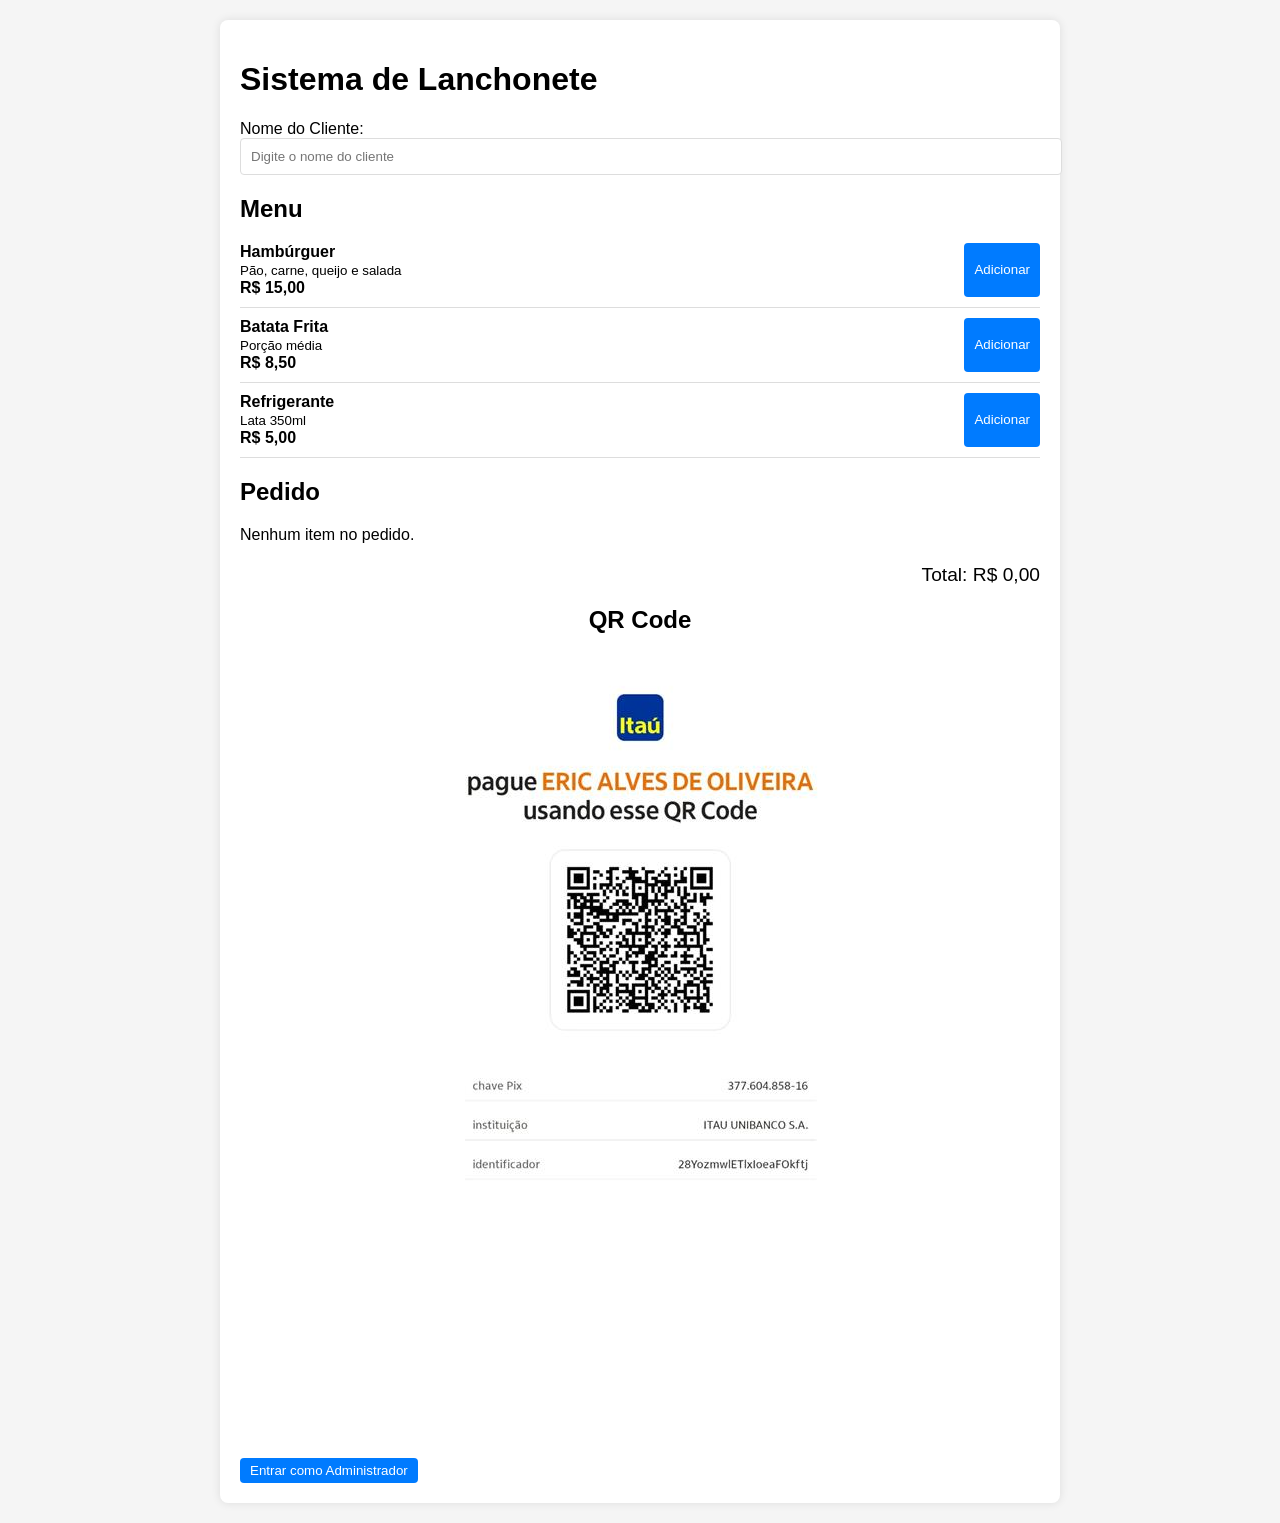
==== index.html @ cea85340 "Update index.html" ====
<!DOCTYPE html>
<html lang="pt-BR">
<head>
    <meta charset="UTF-8">
    <meta name="viewport" content="width=device-width, initial-scale=1.0">
    <title>Sistema de Lanchonete</title>
    <style>
        body {
            font-family: Arial, sans-serif;
            margin: 0;
            padding: 0;
            background-color: #f5f5f5;
        }
        .container {
            max-width: 800px;
            margin: 20px auto;
            padding: 20px;
            background: #fff;
            border-radius: 8px;
            box-shadow: 0 0 10px rgba(0, 0, 0, 0.1);
        }
        .menu-item, .order-item {
            display: flex;
            justify-content: space-between;
            margin-bottom: 10px;
            padding-bottom: 10px;
            border-bottom: 1px solid #ddd;
        }
        button {
            padding: 5px 10px;
            border: none;
            background-color: #007bff;
            color: #fff;
            border-radius: 4px;
            cursor: pointer;
        }
        button:hover {
            background-color: #0056b3;
        }
        .total {
            text-align: right;
            font-size: 1.2em;
            margin-top: 20px;
        }
        .customer-name {
            margin-bottom: 20px;
        }
        .customer-name input {
            width: 100%;
            padding: 10px;
            border: 1px solid #ddd;
            border-radius: 4px;
        }
        .orders-table {
            margin-top: 20px;
            width: 100%;
            border-collapse: collapse;
        }
        .orders-table th, .orders-table td {
            border: 1px solid #ddd;
            padding: 10px;
            text-align: left;
        }
        .orders-table th {
            background-color: #f5f5f5;
        }
        .admin-section {
            display: none;
        }
        .qr-code {
            text-align: center;
            margin-top: 20px;
        }
    </style>
</head>
<body>
    <div class="container">
        <h1>Sistema de Lanchonete</h1>

        <div class="customer-name">
            <label for="customerName">Nome do Cliente:</label>
            <input type="text" id="customerName" placeholder="Digite o nome do cliente">
        </div>

        <h2>Menu</h2>
        <div id="menu">
            <div class="menu-item">
                <div>
                    <strong>Hambúrguer</strong><br>
                    <small>Pão, carne, queijo e salada</small><br>
                    <strong>R$ 15,00</strong>
                </div>
                <button onclick="addToOrder('Hambúrguer', 15.00)">Adicionar</button>
            </div>
            <div class="menu-item">
                <div>
                    <strong>Batata Frita</strong><br>
                    <small>Porção média</small><br>
                    <strong>R$ 8,50</strong>
                </div>
                <button onclick="addToOrder('Batata Frita', 8.50)">Adicionar</button>
            </div>
            <div class="menu-item">
                <div>
                    <strong>Refrigerante</strong><br>
                    <small>Lata 350ml</small><br>
                    <strong>R$ 5,00</strong>
                </div>
                <button onclick="addToOrder('Refrigerante', 5.00)">Adicionar</button>
            </div>
        </div>

        <h2>Pedido</h2>
        <div id="order">
            <p>Nenhum item no pedido.</p>
        </div>

        <div class="total" id="total">
            Total: R$ 0,00
        </div>

        <div class="admin-section" id="adminSection">
            <h2>Planilha de Pedidos</h2>
            <table class="orders-table" id="ordersTable">
                <thead>
                    <tr>
                        <th>Cliente</th>
                        <th>Item</th>
                        <th>Preço (R$)</th>
                    </tr>
                </thead>
                <tbody>
                    <tr>
                        <td colspan="3">Nenhum pedido registrado.</td>
                    </tr>
                </tbody>
            </table>

            <button onclick="exportToExcel()">Exportar para Excel</button>
        </div>

        <div class="qr-code">
            <h2>QR Code</h2>
            <img id="qrCodeImage" src="Pix2.jpg" alt="QR Code">
        </div>

        <button onclick="promptAdminPassword()" id="adminToggle">Entrar como Administrador</button>
    </div>

    <script>
        let order = [];
        let isAdmin = false;
        const adminPassword = "1234"; // Senha do administrador

        function addToOrder(name, price) {
            const customerName = document.getElementById('customerName').value;
            if (!customerName) {
                alert('Por favor, insira o nome do cliente antes de adicionar itens ao pedido.');
                return;
            }

            order.push({ customer: customerName, name, price });
            renderOrder();
            updateOrdersTable();
        }

        function removeFromOrder(index) {
            order.splice(index, 1);
            renderOrder();
            updateOrdersTable();
        }

        function renderOrder() {
            const orderDiv = document.getElementById('order');
            const totalDiv = document.getElementById('total');

            if (order.length === 0) {
                orderDiv.innerHTML = '<p>Nenhum item no pedido.</p>';
                totalDiv.textContent = 'Total: R$ 0,00';
                return;
            }

            orderDiv.innerHTML = '';
            let total = 0;

            order.forEach((item, index) => {
                total += item.price;
                orderDiv.innerHTML += `
                    <div class="order-item">
                        <span>${item.name} - R$ ${item.price.toFixed(2).replace('.', ',')}</span>
                        <button onclick="removeFromOrder(${index})">Remover</button>
                    </div>
                `;
            });

            totalDiv.textContent = `Total: R$ ${total.toFixed(2).replace('.', ',')}`;
        }

        function updateOrdersTable() {
            const tableBody = document.getElementById('ordersTable').querySelector('tbody');

            if (order.length === 0) {
                tableBody.innerHTML = '<tr><td colspan="3">Nenhum pedido registrado.</td></tr>';
                return;
            }

            tableBody.innerHTML = '';
            order.forEach(item => {
                tableBody.innerHTML += `
                    <tr>
                        <td>${item.customer}</td>
                        <td>${item.name}</td>
                        <td>${item.price.toFixed(2).replace('.', ',')}</td>
                    </tr>
                `;
            });
        }

        function exportToExcel() {
            const table = document.getElementById('ordersTable');
            const rows = table.querySelectorAll('tr');
            let csvContent = '';

            rows.forEach(row => {
                const cols = row.querySelectorAll('th, td');
                const rowData = Array.from(cols).map(col => col.innerText).join(',');
                csvContent += rowData + '\n';
            });

            const blob = new Blob([csvContent], { type: 'text/csv;charset=utf-8;' });
            const url = URL.createObjectURL(blob);
            const link = document.createElement('a');
            link.setAttribute('href', url);
            link.setAttribute('download', 'pedidos_lanchonete.csv');
            document.body.appendChild(link);
            link.click();
            document.body.removeChild(link);
        }

        function promptAdminPassword() {
            const password = prompt('Digite a senha de administrador:');
            if (password === adminPassword) {
                toggleAdminAccess();
            } else {
                alert('Senha incorreta!');
            }
        }

        function toggleAdminAccess() {
            isAdmin = !isAdmin;
            const adminSection = document.getElementById('adminSection');
            const adminToggle = document.getElementById('adminToggle');

            if (isAdmin) {
                adminSection.style.display = 'block';
                adminToggle.textContent = 'Sair do Modo Administrador';
            } else {
                adminSection.style.display = 'none';
                adminToggle.textContent = 'Entrar como Administrador';
            }
        }
    </script>
</body>
</html>
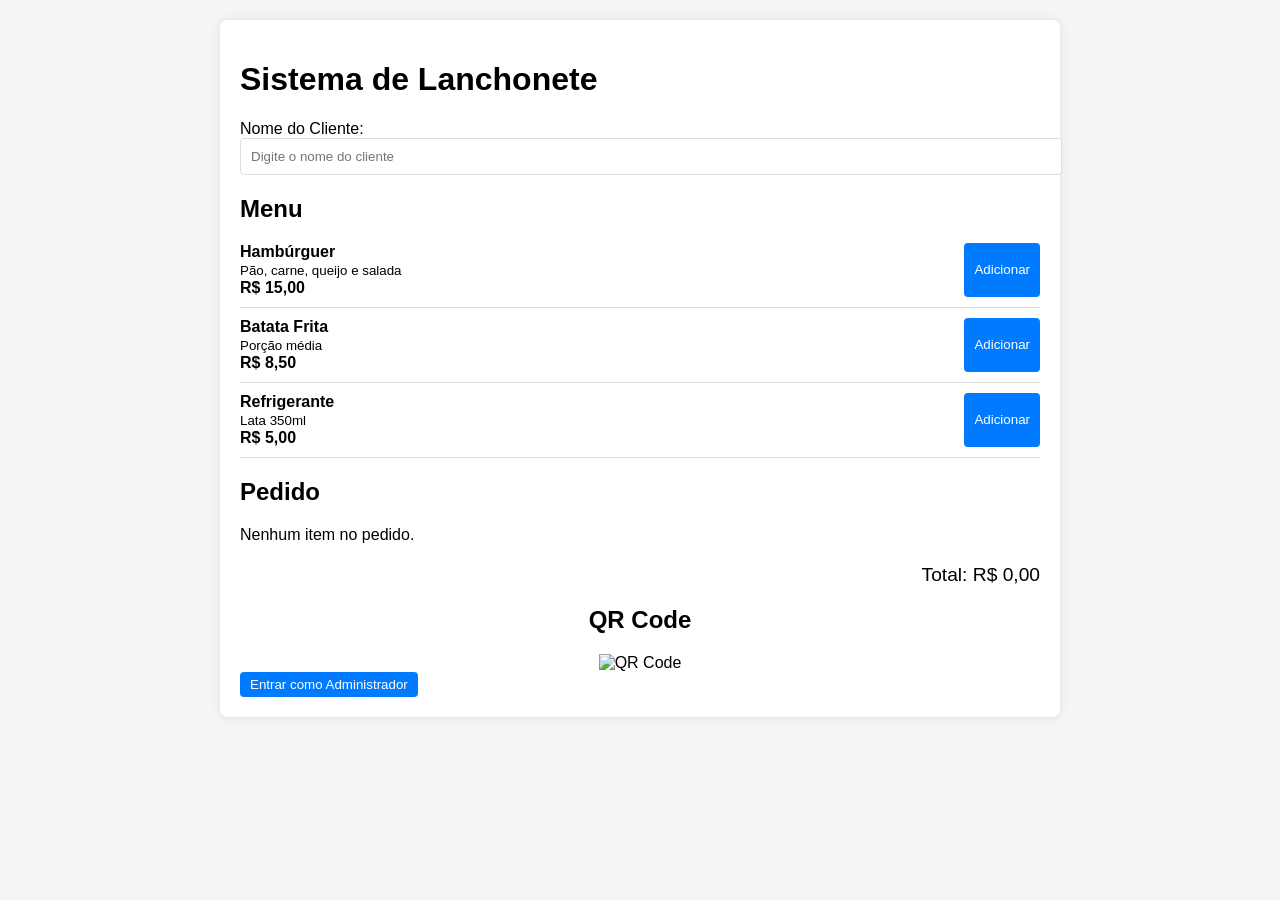
==== commit 4c4d2010: "Update index.html" ====
--- a/index.html
+++ b/index.html
@@ -141,7 +141,7 @@
 
         <div class="qr-code">
             <h2>QR Code</h2>
-            <img id="qrCodeImage" src="Pix2.jpg" alt="QR Code">
+            <img id="qrCodeImage" src="Pix.png" alt="QR Code">
         </div>
 
         <button onclick="promptAdminPassword()" id="adminToggle">Entrar como Administrador</button>
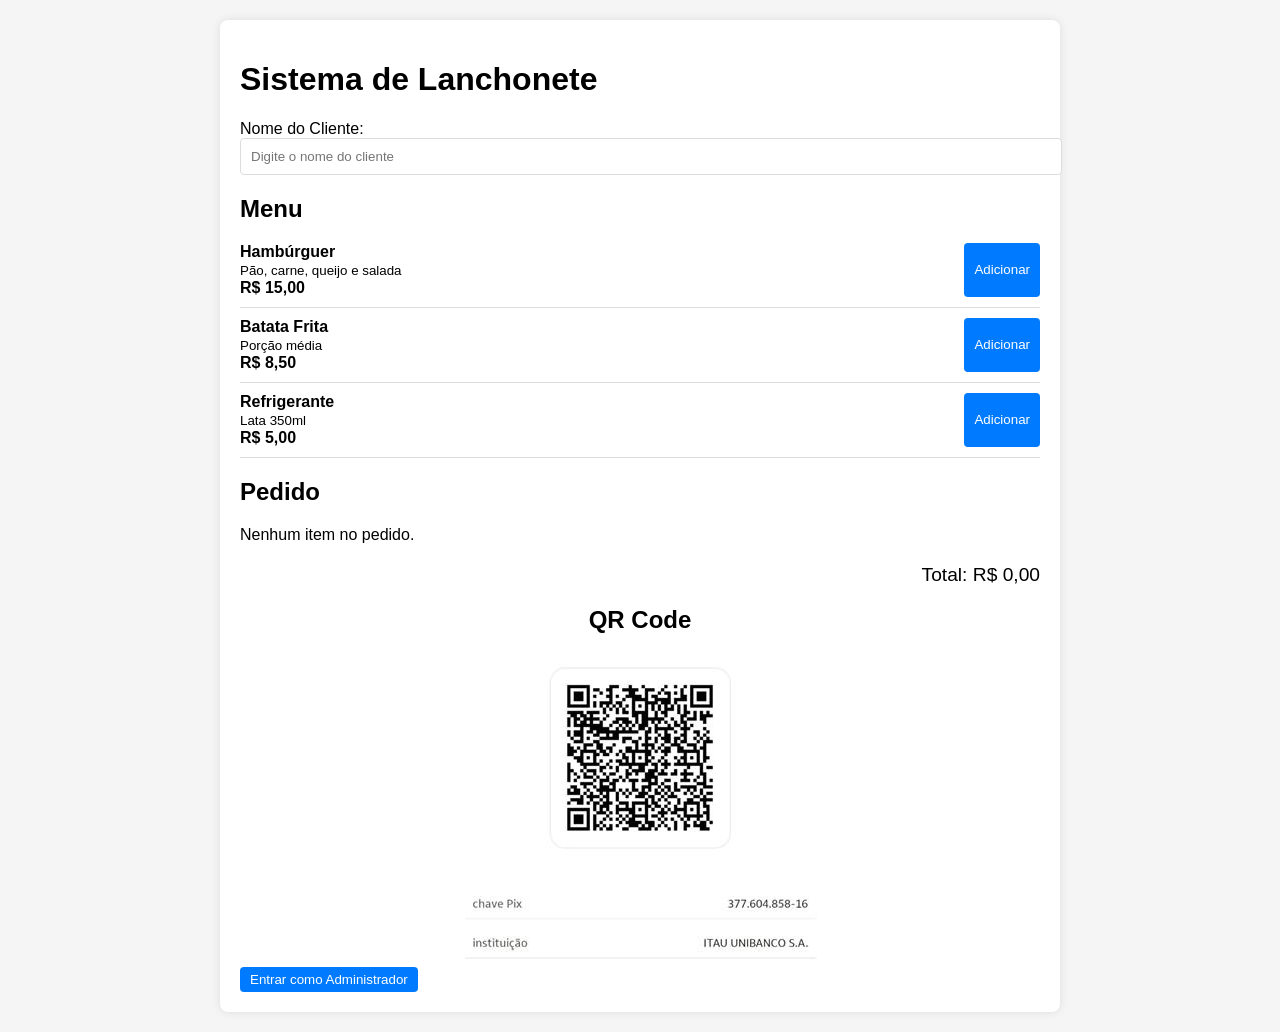
==== commit c6e90c05: "Update index.html" ====
--- a/index.html
+++ b/index.html
@@ -141,7 +141,7 @@
 
         <div class="qr-code">
             <h2>QR Code</h2>
-            <img id="qrCodeImage" src="Pix.png" alt="QR Code">
+            <img id="qrCodeImage" src="pix.png" alt="QR Code">
         </div>
 
         <button onclick="promptAdminPassword()" id="adminToggle">Entrar como Administrador</button>
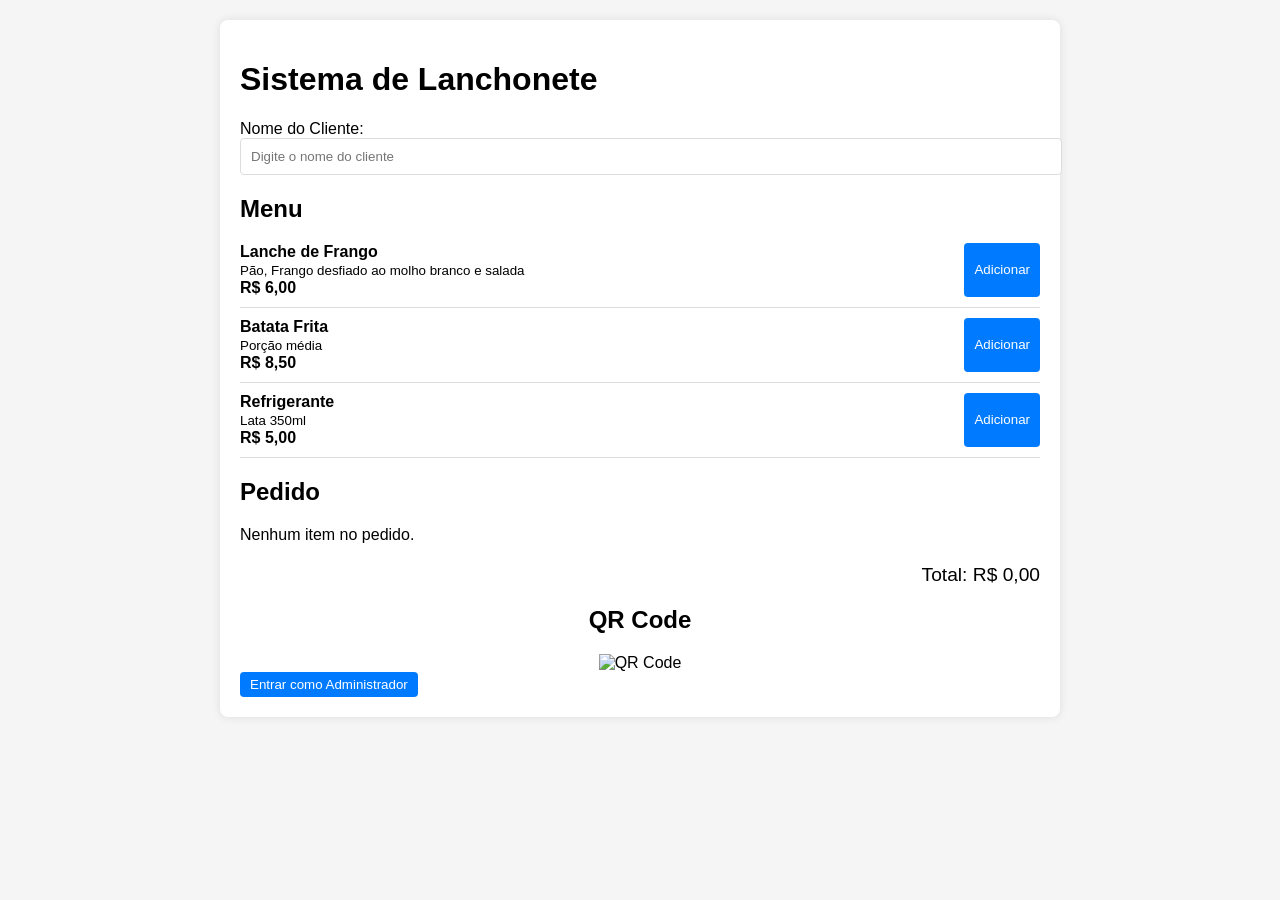
==== commit e3ceaddc: "Update index.html" ====
--- a/index.html
+++ b/index.html
@@ -86,11 +86,11 @@
         <div id="menu">
             <div class="menu-item">
                 <div>
-                    <strong>Hambúrguer</strong><br>
-                    <small>Pão, carne, queijo e salada</small><br>
-                    <strong>R$ 15,00</strong>
+                    <strong>Lanche de Frango</strong><br>
+                    <small>Pão, Frango desfiado ao molho branco e salada</small><br>
+                    <strong>R$ 6,00</strong>
                 </div>
-                <button onclick="addToOrder('Hambúrguer', 15.00)">Adicionar</button>
+                <button onclick="addToOrder('Frango', 6.00)">Adicionar</button>
             </div>
             <div class="menu-item">
                 <div>
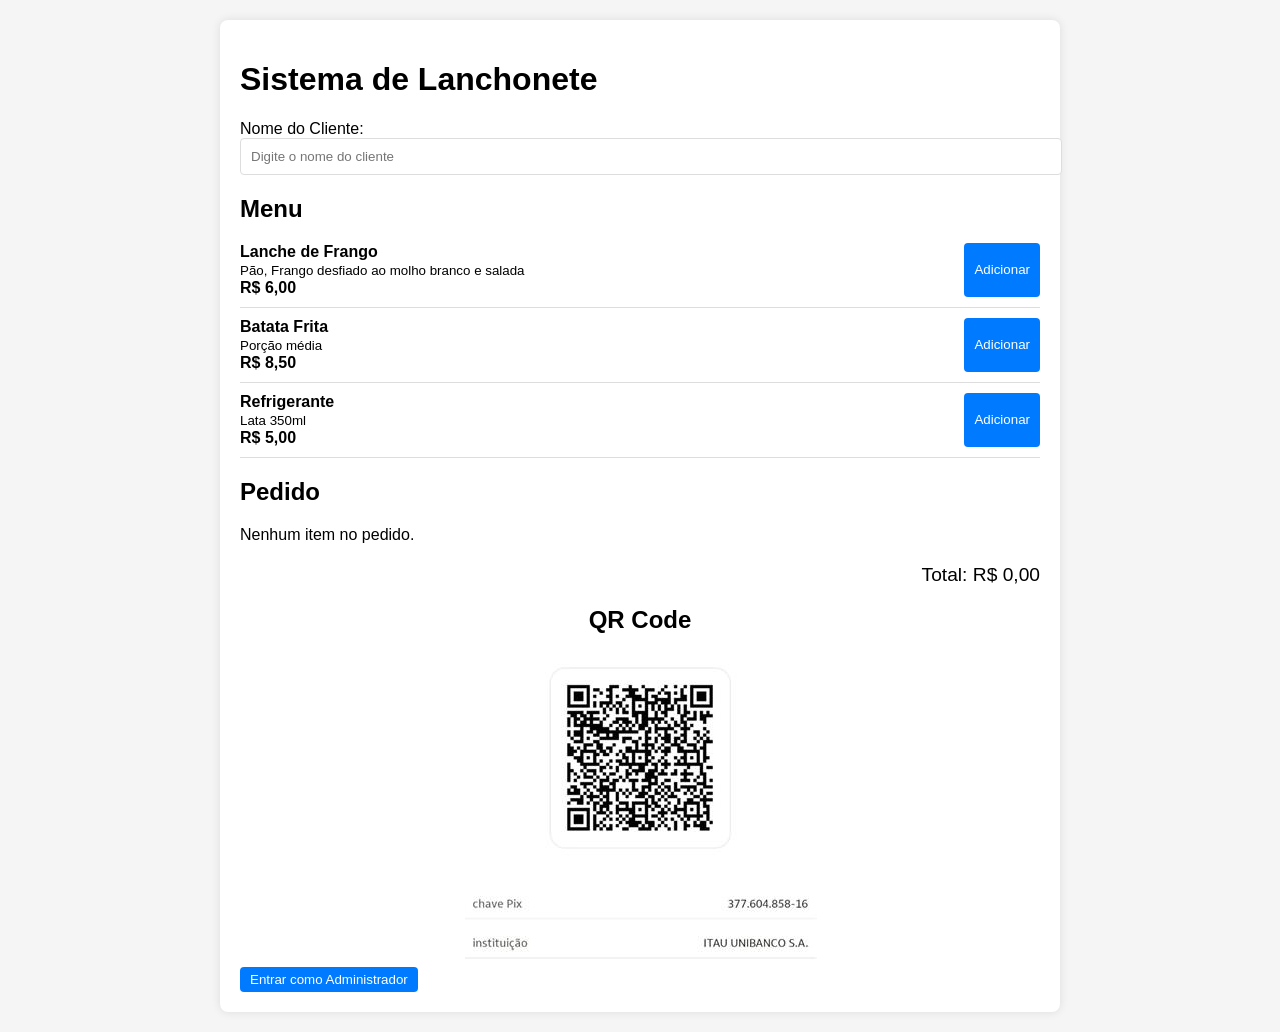
==== commit cacf7a5e: "Update index.html" ====
--- a/index.html
+++ b/index.html
@@ -141,7 +141,7 @@
 
         <div class="qr-code">
             <h2>QR Code</h2>
-            <img id="qrCodeImage" src="pix.png" alt="QR Code">
+            <img id="qrCodeImage" src="pix.jpg" alt="QR Code">
         </div>
 
         <button onclick="promptAdminPassword()" id="adminToggle">Entrar como Administrador</button>
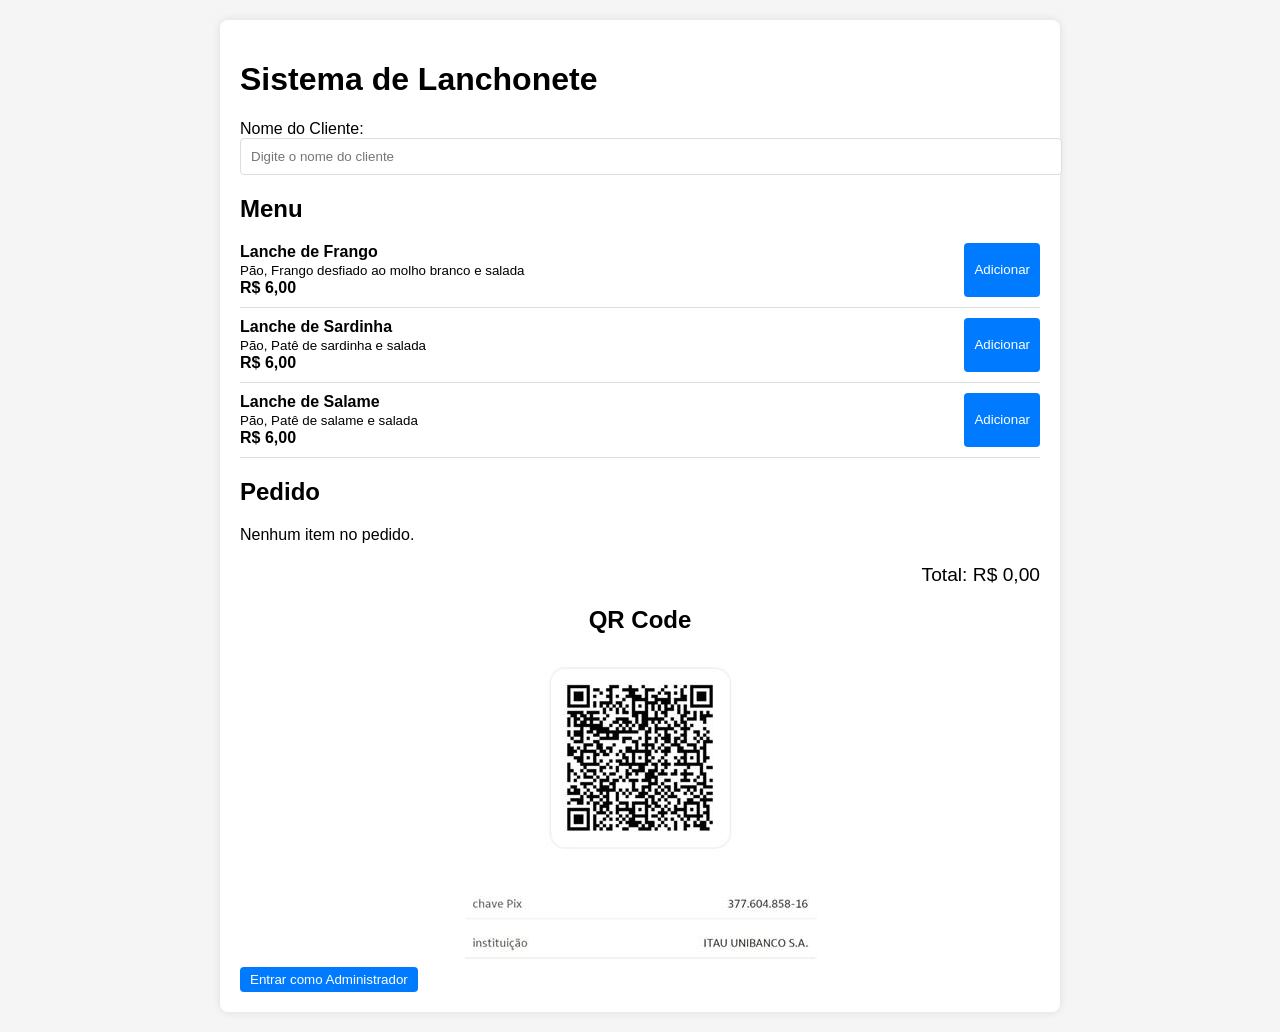
==== commit baade51f: "Update index.html" ====
--- a/index.html
+++ b/index.html
@@ -94,17 +94,17 @@
             </div>
             <div class="menu-item">
                 <div>
-                    <strong>Batata Frita</strong><br>
-                    <small>Porção média</small><br>
-                    <strong>R$ 8,50</strong>
+                    <strong>Lanche de Sardinha</strong><br>
+                    <small>Pão, Patê de sardinha e salada</small><br>
+                    <strong>R$ 6,00</strong>
                 </div>
-                <button onclick="addToOrder('Batata Frita', 8.50)">Adicionar</button>
+                <button onclick="addToOrder('Sardinha', 6.00)">Adicionar</button>
             </div>
             <div class="menu-item">
                 <div>
-                    <strong>Refrigerante</strong><br>
-                    <small>Lata 350ml</small><br>
-                    <strong>R$ 5,00</strong>
+                    <strong>Lanche de Salame</strong><br>
+                    <small>Pão, Patê de salame e salada</small><br>
+                    <strong>R$ 6,00</strong>
                 </div>
                 <button onclick="addToOrder('Refrigerante', 5.00)">Adicionar</button>
             </div>
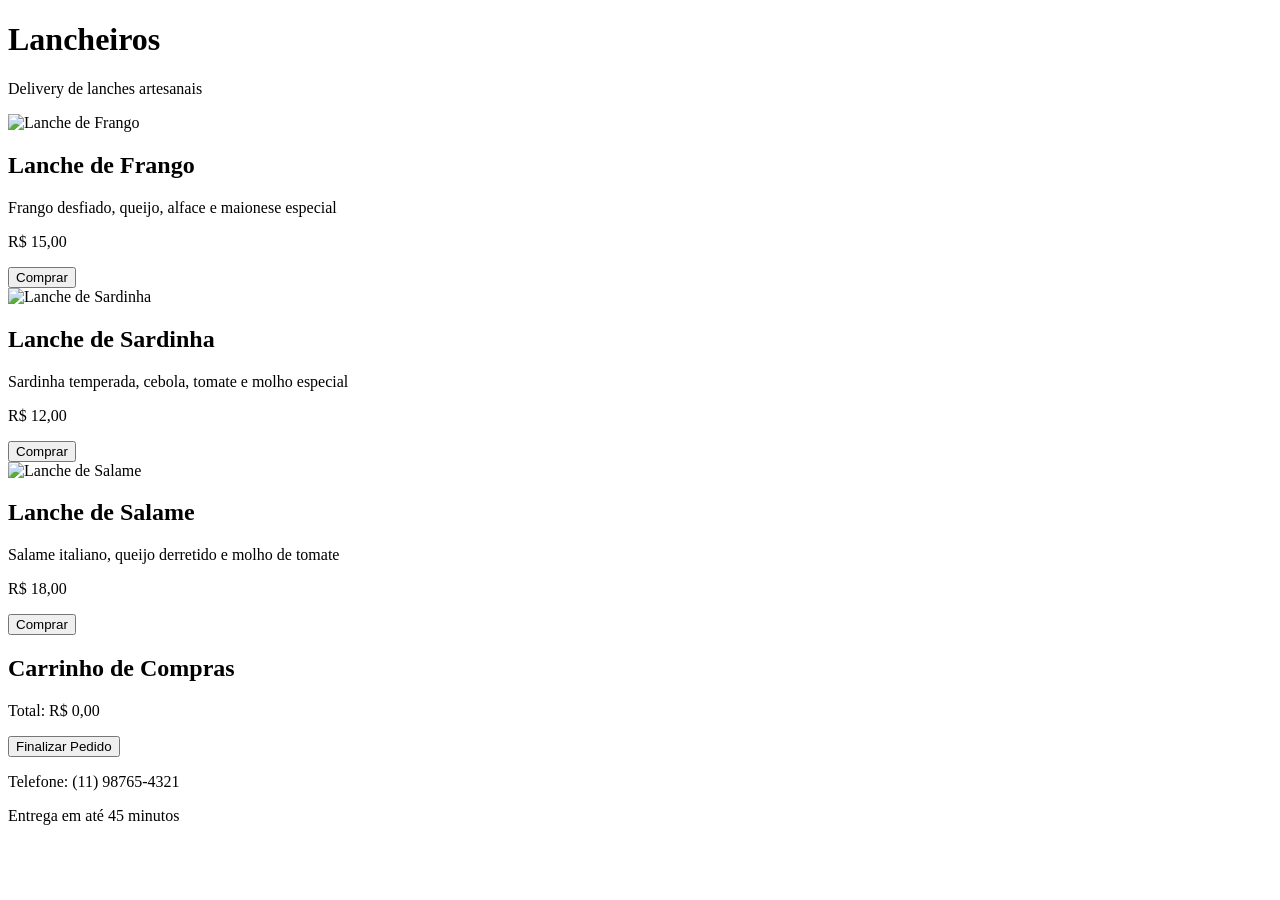
==== commit af2c7337: "Update index.html" ====
--- a/index.html
+++ b/index.html
@@ -3,262 +3,55 @@
 <head>
     <meta charset="UTF-8">
     <meta name="viewport" content="width=device-width, initial-scale=1.0">
-    <title>Sistema de Lanchonete</title>
-    <style>
-        body {
-            font-family: Arial, sans-serif;
-            margin: 0;
-            padding: 0;
-            background-color: #f5f5f5;
-        }
-        .container {
-            max-width: 800px;
-            margin: 20px auto;
-            padding: 20px;
-            background: #fff;
-            border-radius: 8px;
-            box-shadow: 0 0 10px rgba(0, 0, 0, 0.1);
-        }
-        .menu-item, .order-item {
-            display: flex;
-            justify-content: space-between;
-            margin-bottom: 10px;
-            padding-bottom: 10px;
-            border-bottom: 1px solid #ddd;
-        }
-        button {
-            padding: 5px 10px;
-            border: none;
-            background-color: #007bff;
-            color: #fff;
-            border-radius: 4px;
-            cursor: pointer;
-        }
-        button:hover {
-            background-color: #0056b3;
-        }
-        .total {
-            text-align: right;
-            font-size: 1.2em;
-            margin-top: 20px;
-        }
-        .customer-name {
-            margin-bottom: 20px;
-        }
-        .customer-name input {
-            width: 100%;
-            padding: 10px;
-            border: 1px solid #ddd;
-            border-radius: 4px;
-        }
-        .orders-table {
-            margin-top: 20px;
-            width: 100%;
-            border-collapse: collapse;
-        }
-        .orders-table th, .orders-table td {
-            border: 1px solid #ddd;
-            padding: 10px;
-            text-align: left;
-        }
-        .orders-table th {
-            background-color: #f5f5f5;
-        }
-        .admin-section {
-            display: none;
-        }
-        .qr-code {
-            text-align: center;
-            margin-top: 20px;
-        }
-    </style>
+    <title>Lancheiros - Delivery de Lanches</title>
+    <link rel="stylesheet" href="style.css">
 </head>
 <body>
-    <div class="container">
-        <h1>Sistema de Lanchonete</h1>
+    <header>
+        <h1>Lancheiros</h1>
+        <p>Delivery de lanches artesanais</p>
+    </header>
 
-        <div class="customer-name">
-            <label for="customerName">Nome do Cliente:</label>
-            <input type="text" id="customerName" placeholder="Digite o nome do cliente">
-        </div>
+    <main>
+        <section class="produtos">
+            <div class="lanche">
+                <img src="imagens/frango.jpg" alt="Lanche de Frango">
+                <h2>Lanche de Frango</h2>
+                <p>Frango desfiado, queijo, alface e maionese especial</p>
+                <p class="preco">R$ 15,00</p>
+                <button onclick="adicionarAoCarrinho('Lanche de Frango', 15)">Comprar</button>
+            </div>
 
-        <h2>Menu</h2>
-        <div id="menu">
-            <div class="menu-item">
-                <div>
-                    <strong>Lanche de Frango</strong><br>
-                    <small>Pão, Frango desfiado ao molho branco e salada</small><br>
-                    <strong>R$ 6,00</strong>
-                </div>
-                <button onclick="addToOrder('Frango', 6.00)">Adicionar</button>
+            <div class="lanche">
+                <img src="imagens/sardinha.jpg" alt="Lanche de Sardinha">
+                <h2>Lanche de Sardinha</h2>
+                <p>Sardinha temperada, cebola, tomate e molho especial</p>
+                <p class="preco">R$ 12,00</p>
+                <button onclick="adicionarAoCarrinho('Lanche de Sardinha', 12)">Comprar</button>
             </div>
-            <div class="menu-item">
-                <div>
-                    <strong>Lanche de Sardinha</strong><br>
-                    <small>Pão, Patê de sardinha e salada</small><br>
-                    <strong>R$ 6,00</strong>
-                </div>
-                <button onclick="addToOrder('Sardinha', 6.00)">Adicionar</button>
+
+            <div class="lanche">
+                <img src="imagens/salame.jpg" alt="Lanche de Salame">
+                <h2>Lanche de Salame</h2>
+                <p>Salame italiano, queijo derretido e molho de tomate</p>
+                <p class="preco">R$ 18,00</p>
+                <button onclick="adicionarAoCarrinho('Lanche de Salame', 18)">Comprar</button>
             </div>
-            <div class="menu-item">
-                <div>
-                    <strong>Lanche de Salame</strong><br>
-                    <small>Pão, Patê de salame e salada</small><br>
-                    <strong>R$ 6,00</strong>
-                </div>
-                <button onclick="addToOrder('Refrigerante', 5.00)">Adicionar</button>
-            </div>
-        </div>
+        </section>
 
-        <h2>Pedido</h2>
-        <div id="order">
-            <p>Nenhum item no pedido.</p>
-        </div>
+        <aside class="carrinho">
+            <h2>Carrinho de Compras</h2>
+            <div id="itens-carrinho"></div>
+            <p>Total: R$ <span id="total">0,00</span></p>
+            <button onclick="finalizarCompra()">Finalizar Pedido</button>
+        </aside>
+    </main>
 
-        <div class="total" id="total">
-            Total: R$ 0,00
-        </div>
+    <footer>
+        <p>Telefone: (11) 98765-4321</p>
+        <p>Entrega em até 45 minutos</p>
+    </footer>
 
-        <div class="admin-section" id="adminSection">
-            <h2>Planilha de Pedidos</h2>
-            <table class="orders-table" id="ordersTable">
-                <thead>
-                    <tr>
-                        <th>Cliente</th>
-                        <th>Item</th>
-                        <th>Preço (R$)</th>
-                    </tr>
-                </thead>
-                <tbody>
-                    <tr>
-                        <td colspan="3">Nenhum pedido registrado.</td>
-                    </tr>
-                </tbody>
-            </table>
-
-            <button onclick="exportToExcel()">Exportar para Excel</button>
-        </div>
-
-        <div class="qr-code">
-            <h2>QR Code</h2>
-            <img id="qrCodeImage" src="pix.jpg" alt="QR Code">
-        </div>
-
-        <button onclick="promptAdminPassword()" id="adminToggle">Entrar como Administrador</button>
-    </div>
-
-    <script>
-        let order = [];
-        let isAdmin = false;
-        const adminPassword = "1234"; // Senha do administrador
-
-        function addToOrder(name, price) {
-            const customerName = document.getElementById('customerName').value;
-            if (!customerName) {
-                alert('Por favor, insira o nome do cliente antes de adicionar itens ao pedido.');
-                return;
-            }
-
-            order.push({ customer: customerName, name, price });
-            renderOrder();
-            updateOrdersTable();
-        }
-
-        function removeFromOrder(index) {
-            order.splice(index, 1);
-            renderOrder();
-            updateOrdersTable();
-        }
-
-        function renderOrder() {
-            const orderDiv = document.getElementById('order');
-            const totalDiv = document.getElementById('total');
-
-            if (order.length === 0) {
-                orderDiv.innerHTML = '<p>Nenhum item no pedido.</p>';
-                totalDiv.textContent = 'Total: R$ 0,00';
-                return;
-            }
-
-            orderDiv.innerHTML = '';
-            let total = 0;
-
-            order.forEach((item, index) => {
-                total += item.price;
-                orderDiv.innerHTML += `
-                    <div class="order-item">
-                        <span>${item.name} - R$ ${item.price.toFixed(2).replace('.', ',')}</span>
-                        <button onclick="removeFromOrder(${index})">Remover</button>
-                    </div>
-                `;
-            });
-
-            totalDiv.textContent = `Total: R$ ${total.toFixed(2).replace('.', ',')}`;
-        }
-
-        function updateOrdersTable() {
-            const tableBody = document.getElementById('ordersTable').querySelector('tbody');
-
-            if (order.length === 0) {
-                tableBody.innerHTML = '<tr><td colspan="3">Nenhum pedido registrado.</td></tr>';
-                return;
-            }
-
-            tableBody.innerHTML = '';
-            order.forEach(item => {
-                tableBody.innerHTML += `
-                    <tr>
-                        <td>${item.customer}</td>
-                        <td>${item.name}</td>
-                        <td>${item.price.toFixed(2).replace('.', ',')}</td>
-                    </tr>
-                `;
-            });
-        }
-
-        function exportToExcel() {
-            const table = document.getElementById('ordersTable');
-            const rows = table.querySelectorAll('tr');
-            let csvContent = '';
-
-            rows.forEach(row => {
-                const cols = row.querySelectorAll('th, td');
-                const rowData = Array.from(cols).map(col => col.innerText).join(',');
-                csvContent += rowData + '\n';
-            });
-
-            const blob = new Blob([csvContent], { type: 'text/csv;charset=utf-8;' });
-            const url = URL.createObjectURL(blob);
-            const link = document.createElement('a');
-            link.setAttribute('href', url);
-            link.setAttribute('download', 'pedidos_lanchonete.csv');
-            document.body.appendChild(link);
-            link.click();
-            document.body.removeChild(link);
-        }
-
-        function promptAdminPassword() {
-            const password = prompt('Digite a senha de administrador:');
-            if (password === adminPassword) {
-                toggleAdminAccess();
-            } else {
-                alert('Senha incorreta!');
-            }
-        }
-
-        function toggleAdminAccess() {
-            isAdmin = !isAdmin;
-            const adminSection = document.getElementById('adminSection');
-            const adminToggle = document.getElementById('adminToggle');
-
-            if (isAdmin) {
-                adminSection.style.display = 'block';
-                adminToggle.textContent = 'Sair do Modo Administrador';
-            } else {
-                adminSection.style.display = 'none';
-                adminToggle.textContent = 'Entrar como Administrador';
-            }
-        }
-    </script>
+    <script src="script.js"></script>
 </body>
 </html>
